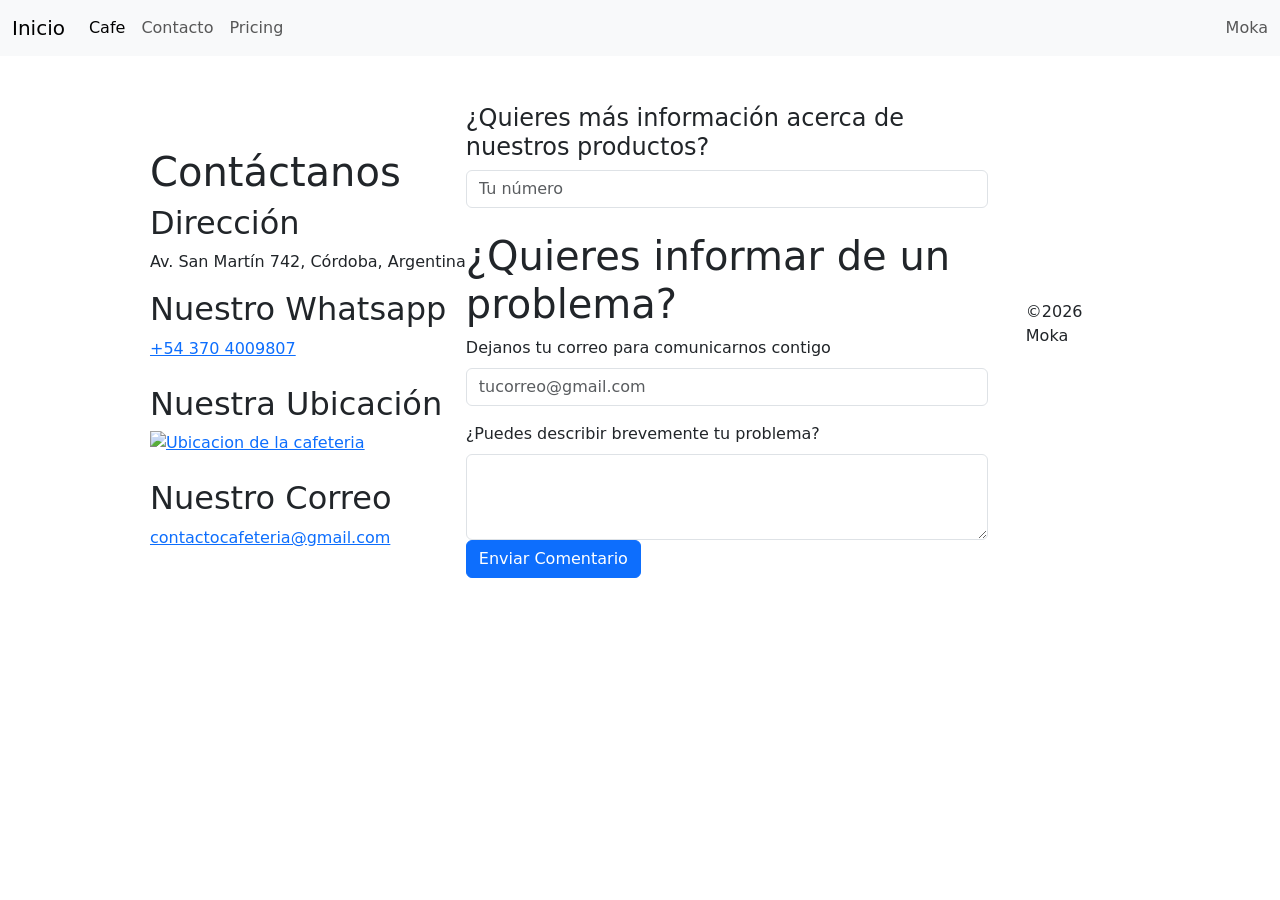
==== contacto.html @ 14a4a33a "Se creó toda la estructura html de contacto" ====
<!doctype html>
<html lang="en">
  <head>
    <meta charset="UTF-8" />
    <meta name="viewport" content="width=device-width, initial-scale=1.0" />
    <title>Página de contacto</title>
    <link
      href="https://cdn.jsdelivr.net/npm/bootstrap@5.3.8/dist/css/bootstrap.min.css"
      rel="stylesheet"
      integrity="sha384-sRIl4kxILFvY47J16cr9ZwB07vP4J8+LH7qKQnuqkuIAvNWLzeN8tE5YBujZqJLB"
      crossorigin="anonymous"
    />
    <link rel="stylesheet" href="assets/contacto.css" />
  </head>
  <body>
    <header>
      <nav class="navbar navbar-expand-lg bg-body-tertiary">
        <div class="container-fluid">
          <a class="navbar-brand" href="/index.html">Inicio</a>
          <button
            class="navbar-toggler"
            type="button"
            data-bs-toggle="collapse"
            data-bs-target="#navbarText"
            aria-controls="navbarText"
            aria-expanded="false"
            aria-label="Toggle navigation"
          >
            <span class="navbar-toggler-icon"></span>
          </button>
          <div class="collapse navbar-collapse" id="navbarText">
            <ul class="navbar-nav me-auto mb-2 mb-lg-0">
              <li class="nav-item">
                <a
                  class="nav-link active"
                  aria-current="page"
                  href="/contacto.html"
                  >Cafe</a
                >
              </li>
              <li class="nav-item">
                <a class="nav-link" href="#">Contacto</a>
              </li>
              <li class="nav-item">
                <a class="nav-link" href="#">Pricing</a>
              </li>
            </ul>
            <span class="navbar-text"> Moka </span>
          </div>
        </div>
      </nav>
    </header>
    <div class="container p-5 d-flex justify-content-center align-items-center">
      <div class="Informacion">
        <h1>Contáctanos</h1>
        <h2>Dirección</h2>
        <p>Av. San Martín 742, Córdoba, Argentina</p>
        <h2>Nuestro Whatsapp</h2>
        <a href="#">+54 370 4009807</a>
        <br />
        <br />
        <h2>Nuestra Ubicación</h2>
        <a
          href="https://www.google.com/maps/place/San+Mart%C3%ADn+742,+X5000+C%C3%B3rdoba/@-31.4074111,-64.1804187,19z/data=!4m5!3m4!1s0x9432987720f1275d:0x8821ee810561d03f!8m2!3d-31.4075107!4d-64.1802336?entry=ttu&g_ep=EgoyMDI2MDQyMS4wIKXMDSoASAFQAw%3D%3D"
          target="_blank"
          ><img
            src="/assets/Imagen_ubicacion/Ubicacion_cafeteria.png"
            alt="Ubicacion de la cafeteria"
          />
        </a>
        <br />
        <br />
        <h2>Nuestro Correo</h2>
        <a href="contactocafeteria@gmail.com">contactocafeteria@gmail.com</a>
      </div>
      <br />
      <div class="col-md-6">
        <div class="formcontacto">
          <label for="formulariocontacto">
            <h4>¿Quieres más información acerca de nuestros productos?</h4>
          </label>
          <input
            type="tel"
            name="tel"
            id="telefono"
            placeholder="Tu número"
            class="form-control"
          />
        </div>
        <br />
        <h1>¿Quieres informar de un problema?</h1>
        <div class="mb-3">
          <label for="exampleFormControlInput1" class="form-label"
            >Dejanos tu correo para comunicarnos contigo</label
          >
          <input
            type="email"
            class="form-control"
            id="exampleFormControlInput1"
            placeholder="tucorreo@gmail.com"
          />
        </div>
        <div class="mb-3">
          <label for="exampleFormControlTextarea1" class="form-label"
            >¿Puedes describir brevemente tu problema?</label
          >
          <textarea
            class="form-control"
            id="exampleFormControlTextarea1"
            rows="3"
            required
          ></textarea>
          <button class="btn btn-primary" type="submit">
            Enviar Comentario
          </button>
        </div>
      </div>
      <footer class="footer_idex">
        <div class="col-md-4 d-flex align-items-center">
          <a
            href="/"
            class="mb-3 me-2 mb-md-0 text-body-secondary text-decoration-none lh-1"
            aria-label="Bootstrap"
          >
            <svg class="bi" width="30" height="24" aria-hidden="true">
              <use xlink:href="#bootstrap"></use>
            </svg>
          </a>
          <span class="marca">©2026 Moka</span>
        </div>
        <ul class="nav col-md-4 justify-content-end list-unstyled d-flex">
          <li class="ms-3">
            <a class="texto_footer" href="#" aria-label="Instagram"
              ><svg class="bi" width="24" height="24" aria-hidden="true">
                <use xlink:href="#instagram"></use></svg
            ></a>
          </li>
          <li class="ms-3">
            <a class="text-body-secondary" href="#" aria-label="Facebook"
              ><svg class="bi" width="24" height="24">
                <use xlink:href="#facebook"></use></svg
            ></a>
          </li>
        </ul>
      </footer>
    </div>
    <script
      src="https://cdn.jsdelivr.net/npm/bootstrap@5.3.8/dist/js/bootstrap.bundle.min.js"
      integrity="sha384-FKyoEForCGlyvwx9Hj09JcYn3nv7wiPVlz7YYwJrWVcXK/BmnVDxM+D2scQbITxI"
      crossorigin="anonymous"
    ></script>
  </body>
</html>
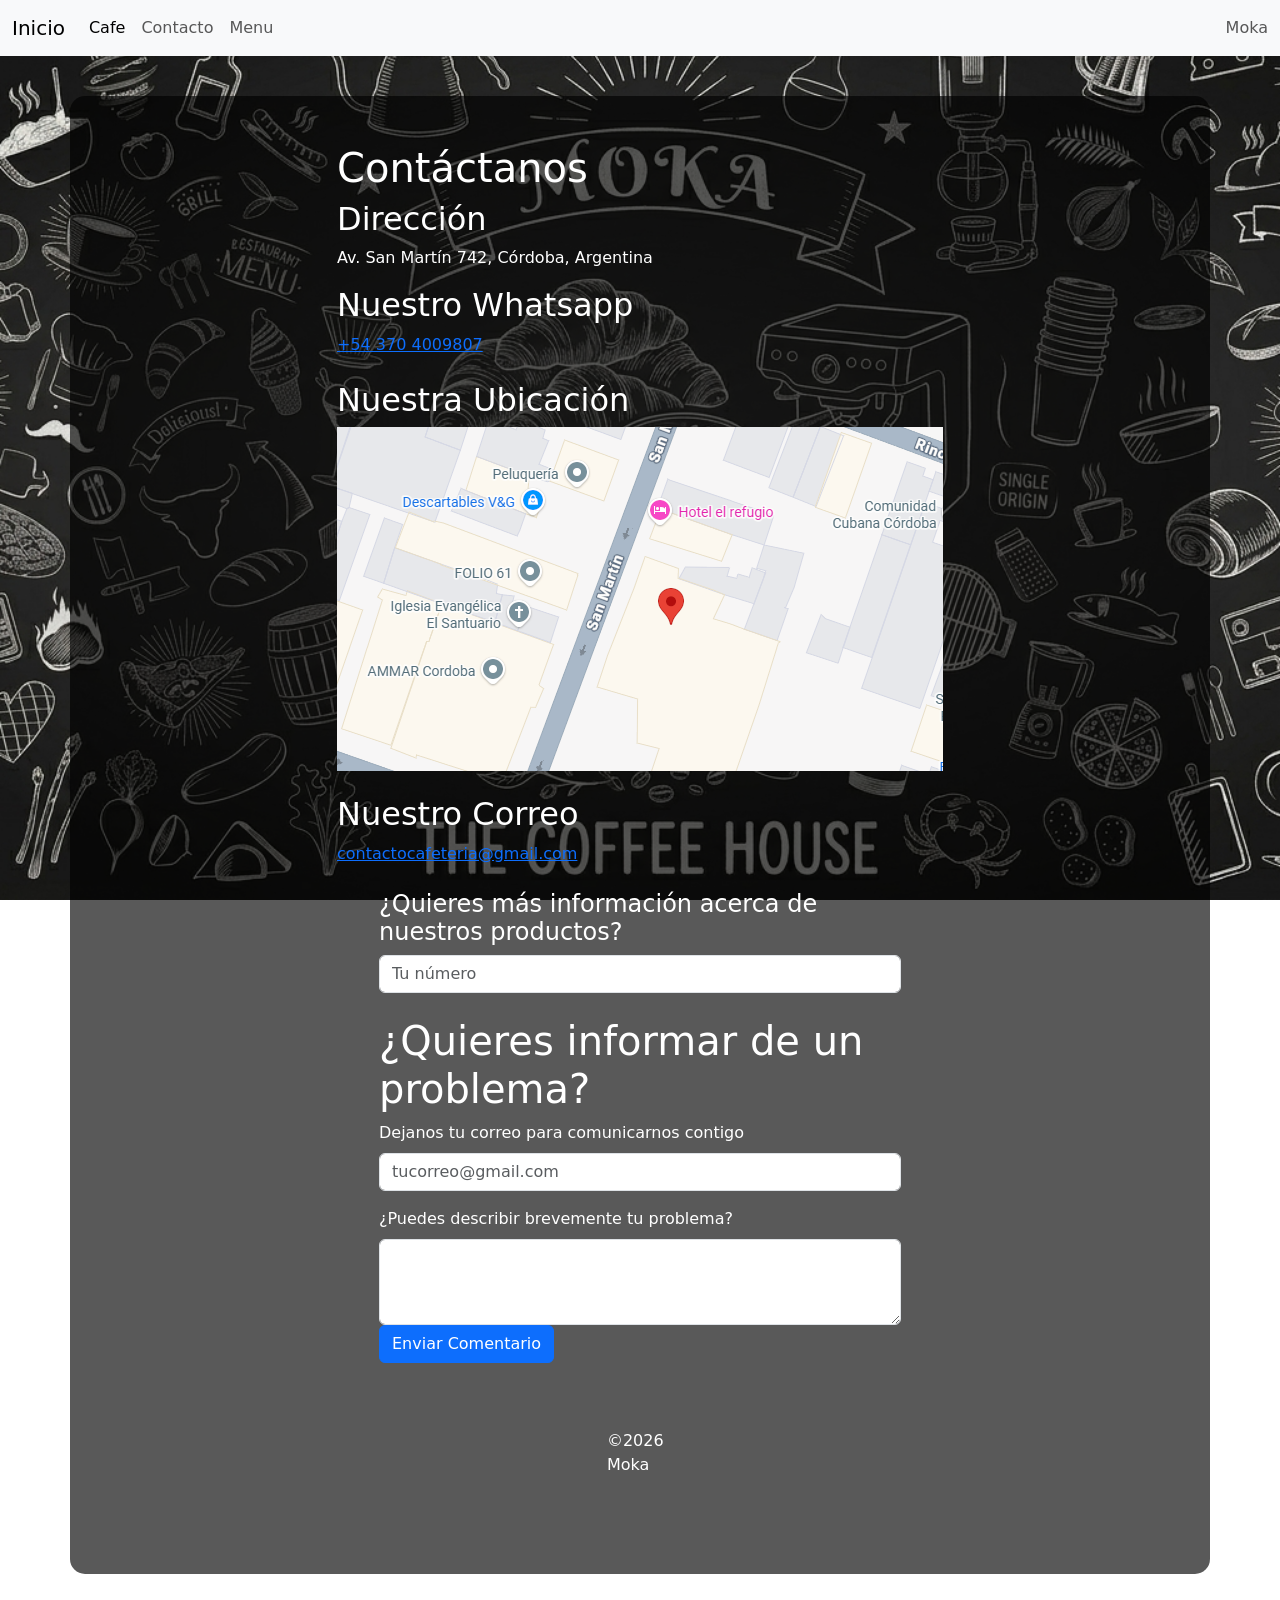
==== commit 59bedff1: "se añadio el Readme" ====
--- a/contacto.html
+++ b/contacto.html
@@ -34,15 +34,15 @@
                 <a
                   class="nav-link active"
                   aria-current="page"
-                  href="/contacto.html"
+                  href="dev_cafe.html"
                   >Cafe</a
                 >
               </li>
               <li class="nav-item">
-                <a class="nav-link" href="#">Contacto</a>
+                <a class="nav-link" href="contacto.html">Contacto</a>
               </li>
               <li class="nav-item">
-                <a class="nav-link" href="#">Pricing</a>
+                <a class="nav-link" href="menu.html">Menu</a>
               </li>
             </ul>
             <span class="navbar-text"> Moka </span>
--- a/assets/contacto.css
+++ b/assets/contacto.css
@@ -0,0 +1,35 @@
+/* {
+  margin: 0;
+  padding: 0;
+}
+*/
+body {
+  background: url(/assets/img_inicio/Gemini_Generated_Image_2zrhxu2zrhxu2zrh.png);
+  background-size: cover;
+  background-position: center;
+  background-repeat: no-repeat;
+  background-attachment: fixed;
+}
+
+.container {
+  display: flex;
+  flex-direction: column;
+  justify-content: center;
+  margin-top: 40px;
+  margin-bottom: 40px;
+  background: rgba(0, 0, 0, 0.65);
+  border-radius: 15px;
+  color: white;
+}
+
+footer {
+  margin-top: 50px;
+  padding: 0;
+}
+
+.mapa {
+  width: 100%;
+  height: 250px;
+  border: 0;
+  border-radius: 10px;
+}
